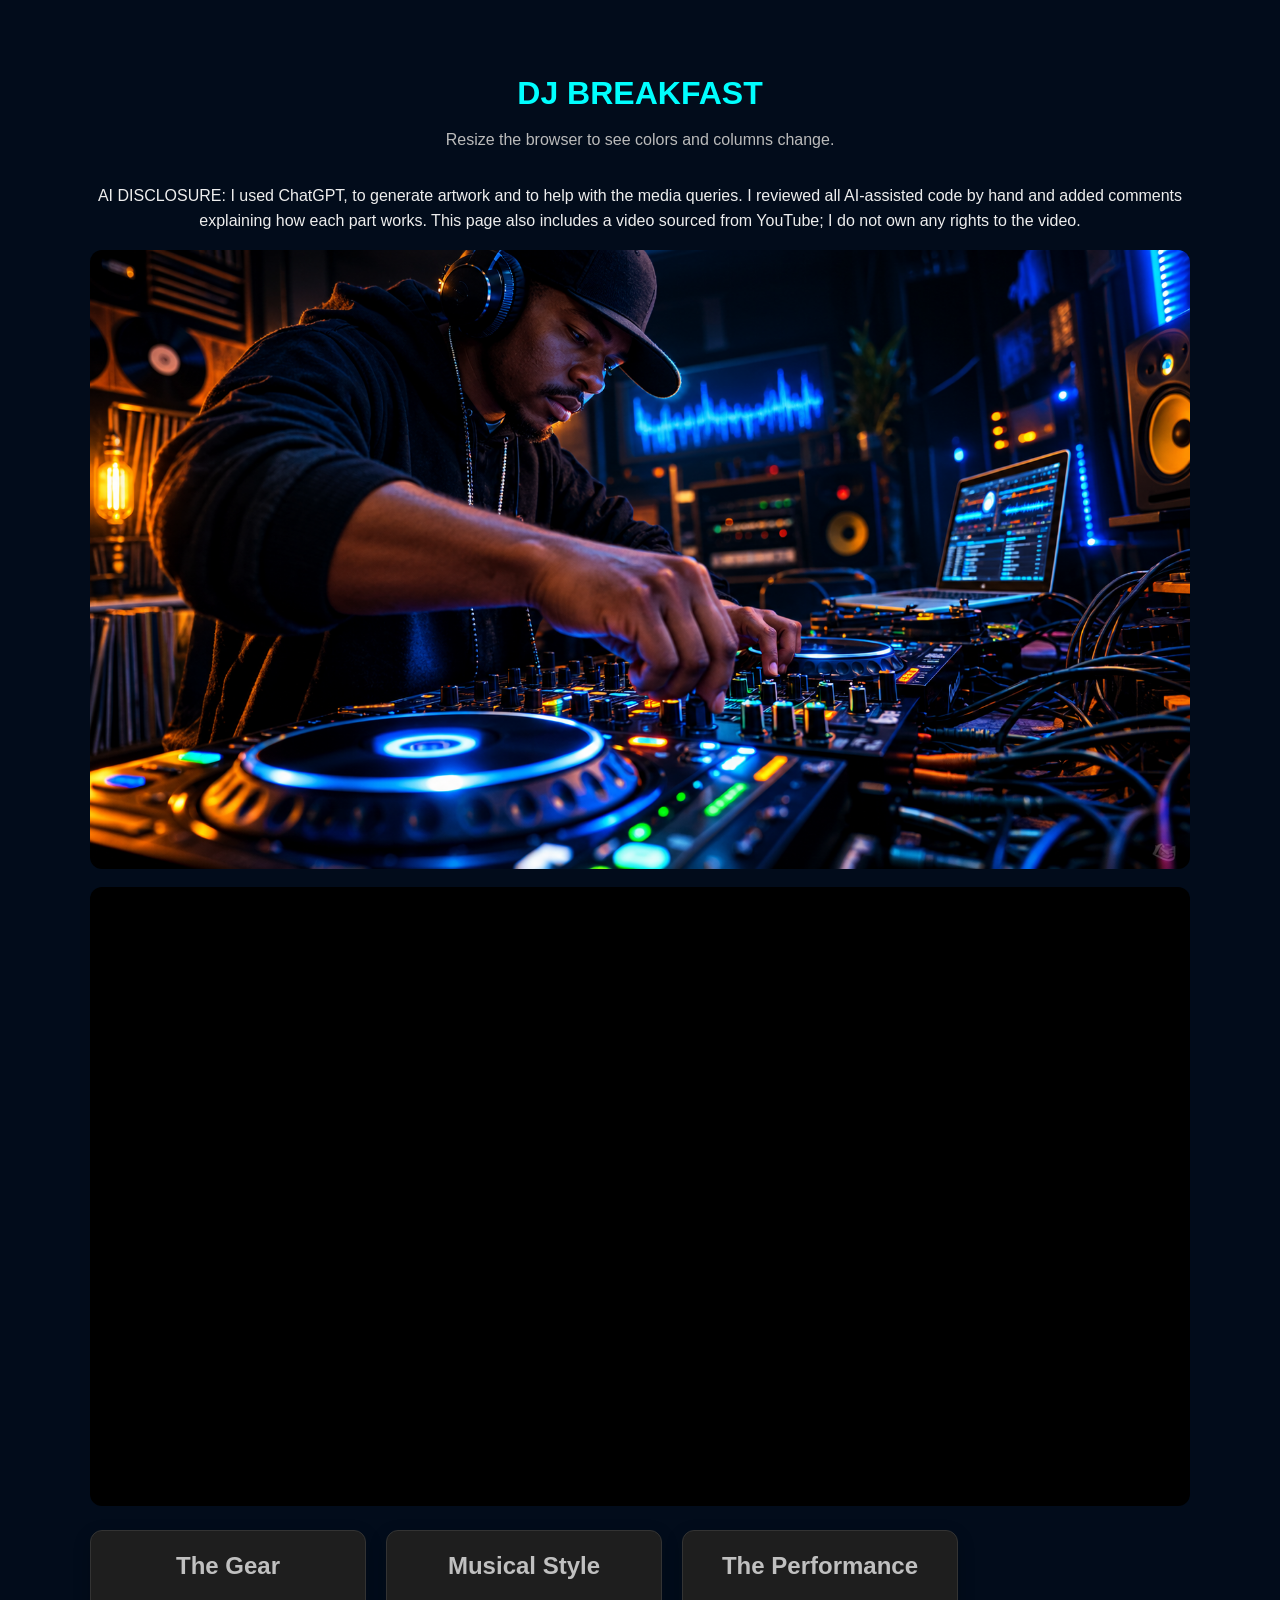
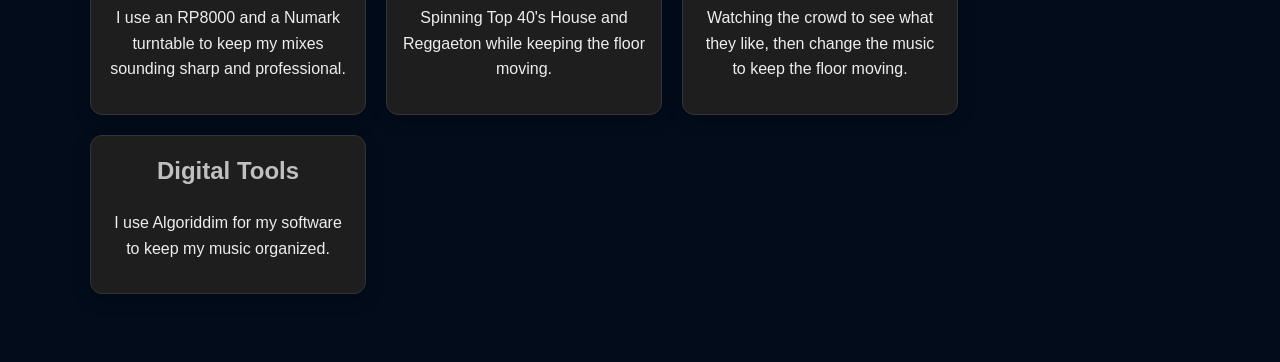
==== index.html @ 2045115d "Add files via upload" ====
<!DOCTYPE html>
<html lang="en">
<head>
  <meta charset="UTF-8">
  <!-- WHAT: Viewport meta tag. 
       WHAT IT DOES: Tells the browser to scale the page to the device width.
       WHAT IT MEANS: The site won't look like a tiny desktop page on a phone. -->
  <meta name="viewport" content="width=device-width, initial-scale=1.0">
  <title>Responsive Images and Responsive Video</title>
  <link rel="stylesheet" href="css/style.css">
</head>
<body>

  <!-- WHAT: Main container.
       WHAT IT DOES: Centers everything and stops it from spreading too wide.
       WHAT IT MEANS: The content stays in a neat middle column on big screens. -->
  <div class="container">
    <header>
      <!-- WHAT: Main heading.
           WHAT IT DOES: Sets the title of the page.
           WHAT IT MEANS: This is the biggest and most important text. -->
      <h1>DJ BREAKFAST</h1>
      
      <!-- WHAT: Lead paragraph.
           WHAT IT DOES: Gives a quick intro to the page.
           WHAT IT MEANS: This is a sub-title that explains the purpose of the site. -->
      <p class="lead">Resize the browser to see colors and columns change.</p>
      
      <!-- WHAT: AI Disclosure.
           WHAT IT DOES: Tells AI was used for the layout.
           WHAT IT MEANS: Being honest about using tools to build the project. -->
      <div class="ai-disclosure">
      </div>        <p>AI DISCLOSURE: I used ChatGPT, to generate artwork and to help with the media queries. I reviewed all AI‑assisted code by hand and added comments explaining how each part works. This page also includes a video sourced from YouTube; I do not own any rights to the video.</p>

    </header>

    <!-- WHAT: Responsive image.
         WHAT IT DOES: Fills the width of the screen and keeps its shape.
         WHAT IT MEANS: The picture won't get cut off or stretched on different phones. -->
    <img class="rwd-img" 
         src="images/studio-main.jpg" 
         alt="A wide shot of the DJ  setup with controllers and monitors">

    <!-- WHAT: Responsive video wrapper.
         WHAT IT DOES: Forces the video to keep a 16:9 widescreen shape.
         WHAT IT MEANS: The video stays looking like a movie and doesn't get black bars or crop. -->
    <div class="video-wrap">
      <iframe src="https://www.youtube.com/embed/r5X_uXoqmsE" 
              title="DJ on the ones and twos performance" 
              allowfullscreen></iframe>
    </div>

    <!-- WHAT: Cards wrapper.
         WHAT IT DOES: A flexbox that switches from 1 column to more as the screen grows.
         WHAT IT MEANS: The layout automatically adjusts based on the device size. -->
    <div class="cards">

      <!-- WHAT: Content Card.
           WHAT IT DOES: A box that holds a specific topic.
           WHAT IT MEANS: Organizes info into neat, separate sections. -->
      <div class="card">
        <h2>The Gear</h2>
        <p>I use an RP8000 and a Numark turntable to keep my mixes sounding sharp and professional.</p>
      </div>

      <div class="card">
        <h2>Musical Style</h2>
        <p>Spinning Top 40's House and Reggaeton while keeping the floor moving.</p>
      </div>

      <div class="card">
        <h2>The Performance</h2>
        <p>Watching the crowd to see what they like, then change the music to keep the floor moving.</p>
      </div>

      <div class="card">
        <h2 >Digital Tools</h2>
        <p>I use Algoriddim for my software to keep my music organized.</p>
      </div>

    </div><!-- /.cards -->
  </div><!-- /.container -->

</body>
</html>
---- css/style.css ----
/* 
   BASE STYLES (MOBILE FIRST)
   WHAT: Default styles for small screens.
   WHAT IT DOES: Sets the basic look and stacks everything in one column.
   WHAT IT MEANS: The website works on a phone first before adding desktop features.
   */

body {
  margin: 0;
  font-family: Arial, Helvetica, sans-serif;
  line-height: 1.6;
  /* Dark background for a Dark vibe */
  background-color: #0a192f; 
  color: #eee;
}

/* WHAT: Container class.
   WHAT IT DOES: Centers the page and stops it from getting too wide.
   WHAT IT MEANS: Keeps content easy to read on huge monitors. */
.container {
  max-width: 1100px;
  margin: 40px auto;
  padding: 20px;
  text-align: center;
}

h1 {
  text-align: center;
  margin: 0 0 8px;
  color: #00ffff; 
}

p.lead {
  text-align: center;
  margin: 0 0 18px;
  color: #bbb;
}

.ai-disclosure {
  font-size: 0.8rem;
  color: #777;
  margin-bottom: 30px;
  font-style: italic;
}

/* WHAT: Responsive image style.
   WHAT IT DOES: Makes the image fill the width but keep its shape.
   WHAT IT MEANS: The image scales up and down without stretching. */
.rwd-img {
  width: 100%;
  height: auto;
  display: block;
  border-radius: 12px;
  margin-bottom: 18px;
}

/* WHAT: Video wrap style.
   WHAT IT DOES: Locks a 16:9 shape so the video doesn't look stretched.
   WHAT IT MEANS: No matter the screen size, the video keeps the same shape. */
.video-wrap {
  width: 100%;
  aspect-ratio: 16 / 9;
  background: #000;
  border-radius: 12px;
  overflow: hidden;
  margin-bottom: 24px;
}

.video-wrap iframe {
  width: 100%;
  height: 100%;
  border: 0;
  display: block;
}

/* WHAT: Cards wrapper.
   WHAT IT DOES: Uses Flexbox to align the cards.
   WHAT IT MEANS: Allows cards to move from a vertical list to a side-by-side row. */
.cards {
  display: flex;
  flex-wrap: wrap;
  flex-direction: column;
  gap: 20px;
}

/* WHAT: Individual card style.
   WHAT IT DOES: Adds a background, padding, and a shadow.
   WHAT IT MEANS: Makes each section look like a separate "card" on the page. */
.card {
  background: #1e1e1e;
  border-radius: 12px;
  padding: 16px;
  box-shadow: 0 6px 18px rgba(0, 0, 0, 0.2);
  border: 1px solid #333;
}

.card h2 {
  color: #C0C0C0; 
  margin-top: 0;
}

/* 
   BREAKPOINT 1: TABLET (600px and up)
   WHAT: Media query for medium screens.
   WHAT IT DOES: Changes background to a slightly lighter dark blue.
   WHAT IT MEANS: The screen is now wide enough to show two items.
    */
@media (min-width: 600px) {
  body { background-color: #112240; }

  .cards { flex-direction: row; }

  /* width 48% means two cards fit in one row */
  .card { width: 48%; }
}

/* 
   BREAKPOINT 2: DESKTOP (900px and up)
   WHAT: Media query for larger screens.
   WHAT IT DOES: Changes background to a deep midnight blue and makes 3 columns.
   WHAT IT MEANS: More space allows us to fit three items in one row.
    */
@media (min-width: 900px) {
  body { background-color: #0a192f; }

  /* width 30% means three cards fit in one row */
  .card { width: 30%; }
}

/* 
   BREAKPOINT 3: LARGE DESKTOP (1200px and up)
   WHAT: Media query for extra-large screens.
   WHAT IT DOES: Changes background to a very dark navy and adds more padding.
   WHAT IT MEANS: Maximizes the use of a large monitor by showing everything in one row.
   */
@media (min-width: 1200px) {
  body { background-color: #020c1b; }

  .container { padding: 28px; }

  /* width 22% means four cards fit in one row */
  .card { width: 22%; }
}
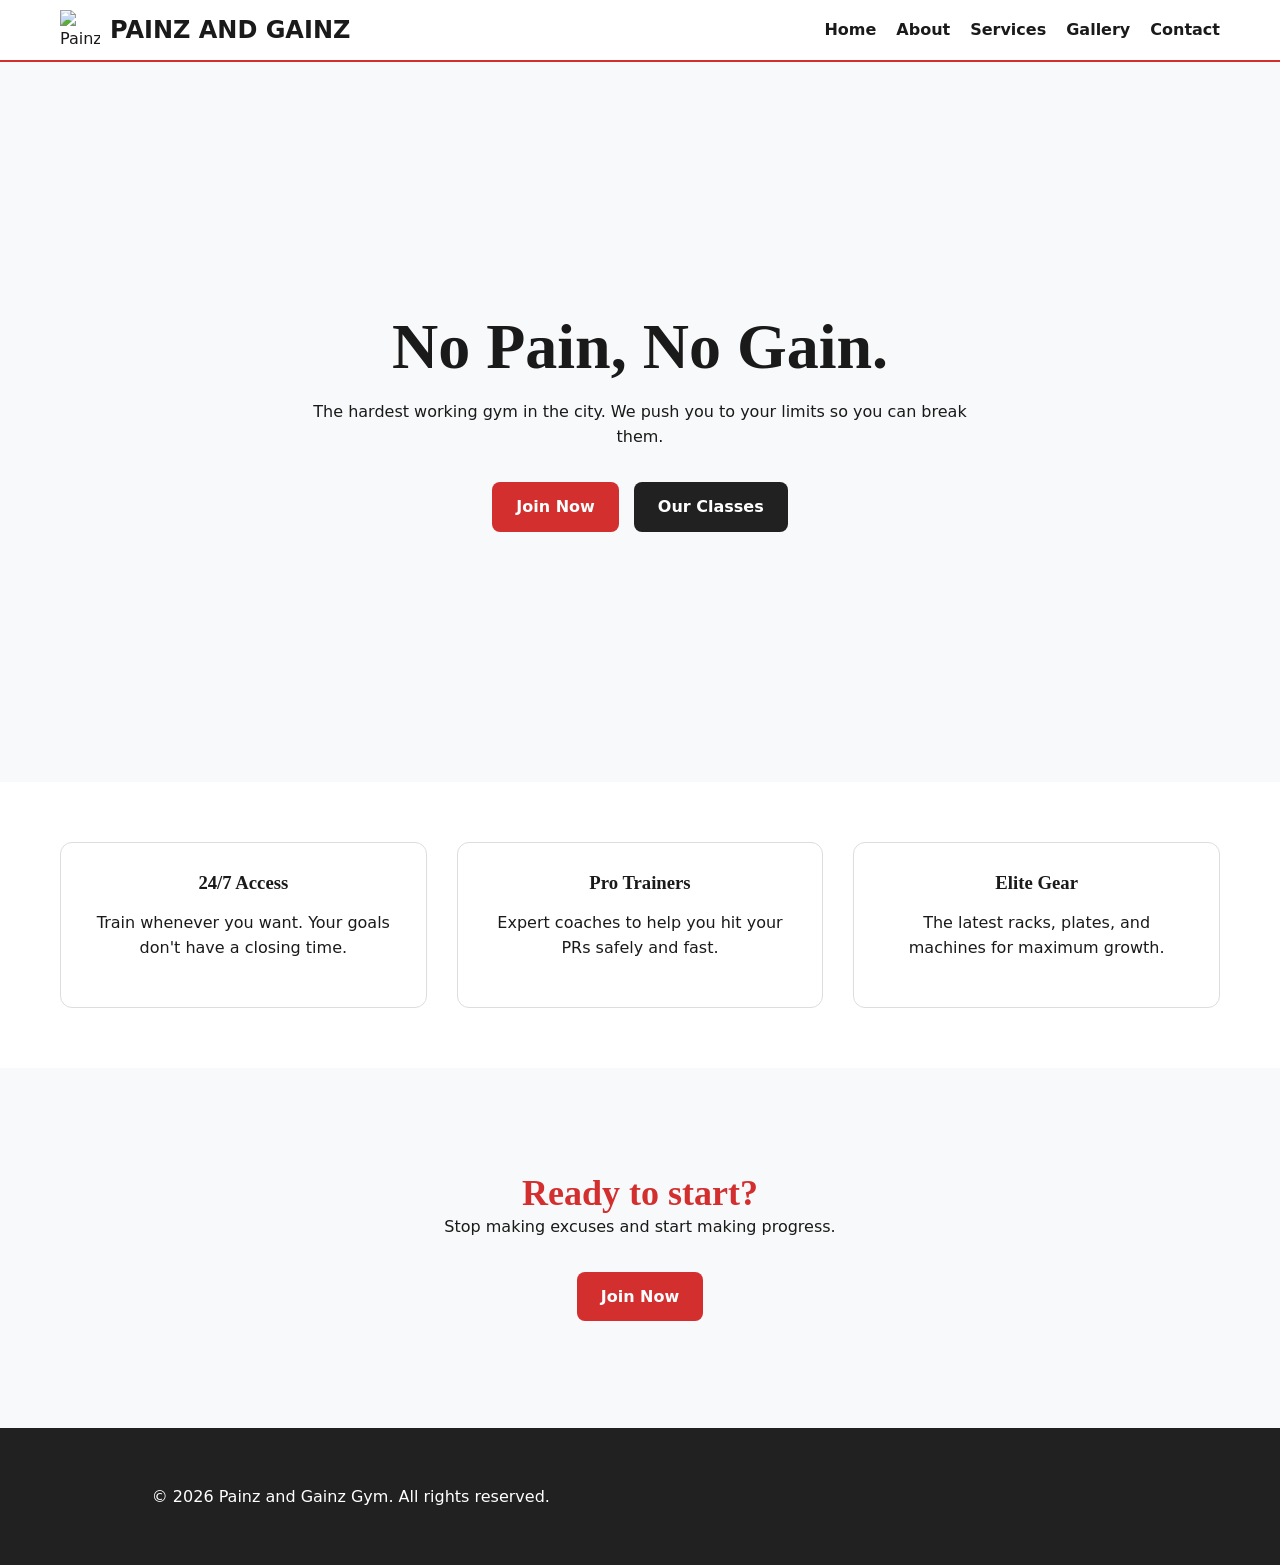
==== commit 476a1a2e: "Add files via upload" ====
--- a/index.html
+++ b/index.html
@@ -2,84 +2,104 @@
 <html lang="en">
 <head>
   <meta charset="UTF-8">
-  <!-- WHAT: Viewport meta tag. 
-       WHAT IT DOES: Tells the browser to scale the page to the device width.
-       WHAT IT MEANS: The site won't look like a tiny desktop page on a phone. -->
   <meta name="viewport" content="width=device-width, initial-scale=1.0">
-  <title>Responsive Images and Responsive Video</title>
+  <title>Painz and Gainz — Home</title>
+  <!-- Link to CSS (WHAT IT IS). 
+       Connects HTML to the style sheet (WHAT IT DOES). 
+       Keeps layout separate from content (WHAT IT MEANS). -->
   <link rel="stylesheet" href="css/style.css">
 </head>
 <body>
 
-  <!-- WHAT: Main container.
-       WHAT IT DOES: Centers everything and stops it from spreading too wide.
-       WHAT IT MEANS: The content stays in a neat middle column on big screens. -->
-  <div class="container">
-    <header>
-      <!-- WHAT: Main heading.
-           WHAT IT DOES: Sets the title of the page.
-           WHAT IT MEANS: This is the biggest and most important text. -->
-      <h1>DJ BREAKFAST</h1>
-      
-      <!-- WHAT: Lead paragraph.
-           WHAT IT DOES: Gives a quick intro to the page.
-           WHAT IT MEANS: This is a sub-title that explains the purpose of the site. -->
-      <p class="lead">Resize the browser to see colors and columns change.</p>
-      
-      <!-- WHAT: AI Disclosure.
-           WHAT IT DOES: Tells AI was used for the layout.
-           WHAT IT MEANS: Being honest about using tools to build the project. -->
-      <div class="ai-disclosure">
-      </div>        <p>AI DISCLOSURE: I used ChatGPT, to generate artwork and to help with the media queries. I reviewed all AI‑assisted code by hand and added comments explaining how each part works. This page also includes a video sourced from YouTube; I do not own any rights to the video.</p>
+  <!-- Header (WHAT IT IS). 
+       Top part of the page (WHAT IT DOES). 
+       Holds the logo and links (WHAT IT MEANS). -->
+  <header class="site-header">
+    <div class="header-inner">
+      <!-- Logo (WHAT IT IS). 
+           Actual hand-drawn SVG logo (WHAT IT DOES). 
+           Shows the brand image (WHAT IT MEANS). -->
+      <a href="index.html" class="brand-container">
+        <img src="img/logo.svg" alt="Painz and Gainz Logo" width="40" height="40">
+        <span class="brand-text">Painz and Gainz</span>
+      </a>
 
-    </header>
+      <!-- Navigation (WHAT IT IS). 
+           Link list (WHAT IT DOES). 
+           Lets users jump to pages (WHAT IT MEANS). -->
+      <nav id="primary-nav">
+        <a href="index.html">Home</a>
+        <a href="about.html">About</a>
+        <a href="services.html">Services</a>
+        <a href="gallery.html">Gallery</a>
+        <a href="contact.html">Contact</a>
+      </nav>
 
-    <!-- WHAT: Responsive image.
-         WHAT IT DOES: Fills the width of the screen and keeps its shape.
-         WHAT IT MEANS: The picture won't get cut off or stretched on different phones. -->
-    <img class="rwd-img" 
-         src="images/studio-main.jpg" 
-         alt="A wide shot of the DJ  setup with controllers and monitors">
+      <!-- Mobile Toggle (WHAT IT IS). 
+           Menu button for phones (WHAT IT DOES). 
+           Toggles the nav drawer (WHAT IT MEANS). -->
+      <button type="button" class="menu-toggle" id="menu-btn" 
+              aria-expanded="false" aria-controls="primary-nav" aria-label="Open menu">
+        <svg width="30" height="30" viewBox="0 0 24 24" fill="none" stroke="currentColor" stroke-width="2">
+          <line x1="3" y1="12" x2="21" y2="12"></line>
+          <line x1="3" y1="6" x2="21" y2="6"></line>
+          <line x1="3" y1="18" x2="21" y2="18"></line>
+        </svg>
+      </button>
+    </div>
+  </header>
 
-    <!-- WHAT: Responsive video wrapper.
-         WHAT IT DOES: Forces the video to keep a 16:9 widescreen shape.
-         WHAT IT MEANS: The video stays looking like a movie and doesn't get black bars or crop. -->
-    <div class="video-wrap">
-      <iframe src="https://www.youtube.com/embed/r5X_uXoqmsE" 
-              title="DJ on the ones and twos performance" 
-              allowfullscreen></iframe>
-    </div>
+  <main>
+    <!-- Hero Section (WHAT IT IS). 
+         Big intro area (WHAT IT DOES). 
+         Grabs the user's attention (WHAT IT MEANS). -->
+    <section class="hero">
+      <h1>No Pain, No Gain.</h1>
+      <p>The hardest working gym in the city. We push you to your limits so you can break them.</p>
+      <div class="hero-btns">
+        <a href="contact.html" class="btn btn-primary">Join Now</a>
+        <a href="services.html" class="btn btn-secondary">Our Classes</a>
+      </div>
+    </section>
 
-    <!-- WHAT: Cards wrapper.
-         WHAT IT DOES: A flexbox that switches from 1 column to more as the screen grows.
-         WHAT IT MEANS: The layout automatically adjusts based on the device size. -->
-    <div class="cards">
+    <!-- Features Section (WHAT IT IS). 
+         Grid of gym benefits (WHAT IT DOES). 
+         Shows why this gym is better (WHAT IT MEANS). -->
+    <section class="feature-grid">
+      <article class="card">
+        <h3>24/7 Access</h3>
+        <p>Train whenever you want. Your goals don't have a closing time.</p>
+      </article>
+      <article class="card">
+        <h3>Pro Trainers</h3>
+        <p>Expert coaches to help you hit your PRs safely and fast.</p>
+      </article>
+      <article class="card">
+        <h3>Elite Gear</h3>
+        <p>The latest racks, plates, and machines for maximum growth.</p>
+      </article>
+    </section>
 
-      <!-- WHAT: Content Card.
-           WHAT IT DOES: A box that holds a specific topic.
-           WHAT IT MEANS: Organizes info into neat, separate sections. -->
-      <div class="card">
-        <h2>The Gear</h2>
-        <p>I use an RP8000 and a Numark turntable to keep my mixes sounding sharp and professional.</p>
-      </div>
+    <!-- Repeat Call-to-Action (WHAT IT IS). 
+         Second chance to join (WHAT IT DOES). 
+         Encourages users to sign up after reading (WHAT IT MEANS). -->
+    <section class="hero" style="min-height: 40vh;">
+      <h2>Ready to start?</h2>
+      <p>Stop making excuses and start making progress.</p>
+      <a href="contact.html" class="btn btn-primary">Join Now</a>
+    </section>
+  </main>
 
-      <div class="card">
-        <h2>Musical Style</h2>
-        <p>Spinning Top 40's House and Reggaeton while keeping the floor moving.</p>
-      </div>
+  <!-- Footer (WHAT IT IS). 
+       Bottom of the page (WHAT IT DOES). 
+       Contains copyright and basic info (WHAT IT MEANS). -->
+  <footer class="site-footer">
+    <p>&copy; 2026 Painz and Gainz Gym. All rights reserved.</p>
+  </footer>
 
-      <div class="card">
-        <h2>The Performance</h2>
-        <p>Watching the crowd to see what they like, then change the music to keep the floor moving.</p>
-      </div>
-
-      <div class="card">
-        <h2 >Digital Tools</h2>
-        <p>I use Algoriddim for my software to keep my music organized.</p>
-      </div>
-
-    </div><!-- /.cards -->
-  </div><!-- /.container -->
-
+  <!-- JS (WHAT IT IS). 
+       Mobile menu logic (WHAT IT DOES). 
+       Makes the menu open and close (WHAT IT MEANS). -->
+  <script src="js/script.js"></script>
 </body>
-</html>
+</html>
--- a/css/style.css
+++ b/css/style.css
@@ -1,143 +1,262 @@
-/* 
-   BASE STYLES (MOBILE FIRST)
-   WHAT: Default styles for small screens.
-   WHAT IT DOES: Sets the basic look and stacks everything in one column.
-   WHAT IT MEANS: The website works on a phone first before adding desktop features.
-   */
+/* =====================================================================
+   Color palette
+   bg:       #ffffff   (White)
+   surface:  #f8f9fa   (Light grey)
+   text:     #1a1a1a   (Near black)
+   primary:  #d32f2f   (Power red)
+   accent:   #212121   (Dark charcoal)
+   ===================================================================== */
+
+*, *::before, *::after { 
+  box-sizing: border-box; 
+}
 
 body {
   margin: 0;
-  font-family: Arial, Helvetica, sans-serif;
+  font-family: "Inter", system-ui, sans-serif;
+  color: #1a1a1a;
+  background-color: #ffffff;
   line-height: 1.6;
-  /* Dark background for a Dark vibe */
-  background-color: #0a192f; 
-  color: #eee;
-}
-
-/* WHAT: Container class.
-   WHAT IT DOES: Centers the page and stops it from getting too wide.
-   WHAT IT MEANS: Keeps content easy to read on huge monitors. */
-.container {
-  max-width: 1100px;
+}
+
+/* Type hierarchy (WHAT IT IS).
+   Uses clamp for fluid sizes (WHAT IT DOES).
+   Makes text fit any screen (WHAT IT MEANS). */
+h1, h2, h3 { 
+  font-family: "Playfair Display", Georgia, serif; 
+  line-height: 1.1; 
+  margin: 0;
+}
+
+h1 { font-size: clamp(2.5rem, 6vw, 4rem); }
+h2 { font-size: clamp(1.5rem, 3vw, 2.25rem); color: #d32f2f; }
+p { font-size: clamp(1rem, 1.2vw, 1.125rem); max-width: 65ch; }
+
+img { max-width: 100%; height: auto; display: block; }
+
+/* Buttons (WHAT IT IS).
+   Styles the action buttons (WHAT IT DOES).
+   Draws attention to key actions (WHAT IT MEANS). */
+.btn {
+  display: inline-block;
+  padding: 12px 24px;
+  border-radius: 8px;
+  font-weight: 600;
+  text-decoration: none;
+  transition: all 0.2s ease;
+}
+
+.btn-primary {
+  background-color: #d32f2f;
+  color: #fff;
+}
+
+.btn-primary:hover {
+  background-color: #b71c1c;
+}
+
+.btn-secondary {
+  background-color: #212121;
+  color: #fff;
+}
+
+.btn-secondary:hover {
+  background-color: #000;
+}
+
+/* Header (WHAT IT IS).
+   Sticky top navigation (WHAT IT DOES).
+   Keeps links visible while scrolling (WHAT IT MEANS). */
+.site-header {
+  position: sticky;
+  top: 0;
+  z-index: 1000;
+  background: #fff;
+  border-bottom: 2px solid #d32f2f;
+}
+
+.header-inner {
+  display: flex;
+  justify-content: space-between;
+  align-items: center;
+  max-width: 1200px;
+  margin: 0 auto;
+  padding: 10px 20px;
+}
+
+.brand-container {
+  display: flex;
+  align-items: center;
+  gap: 10px;
+  text-decoration: none;
+  color: #1a1a1a;
+}
+
+.brand-text {
+  font-size: 1.5rem;
+  font-weight: 800;
+  text-transform: uppercase;
+}
+
+#primary-nav {
+  display: flex;
+  gap: 20px;
+}
+
+#primary-nav a {
+  text-decoration: none;
+  color: #1a1a1a;
+  font-weight: 600;
+}
+
+#primary-nav a:hover {
+  color: #d32f2f;
+}
+
+/* Hero (WHAT IT IS).
+   Big intro section (WHAT IT DOES).
+   Makes a strong first impression (WHAT IT MEANS). */
+.hero {
+  display: flex;
+  flex-direction: column;
+  justify-content: center;
+  align-items: center;
+  text-align: center;
+  min-height: 80vh;
+  padding: 40px 20px;
+  background-color: #f8f9fa;
+}
+
+.hero h1 { margin-bottom: 1rem; }
+.hero p { margin: 0 auto 2rem auto; }
+.hero-btns { display: flex; gap: 15px; justify-content: center; }
+
+/* Grid (WHAT IT IS).
+   Layout for feature cards (WHAT IT DOES).
+   Organizes info in a clean way (WHAT IT MEANS). */
+.feature-grid {
+  display: grid;
+  grid-template-columns: repeat(auto-fit, minmax(280px, 1fr));
+  gap: 30px;
+  max-width: 1200px;
+  margin: 0 auto;
+  padding: 60px 20px;
+}
+
+.card {
+  background: #fff;
+  padding: 30px;
+  border-radius: 12px;
+  border: 1px solid #ddd;
+  text-align: center;
+  transition: transform 0.3s ease;
+}
+
+.card:hover { transform: translateY(-5px); }
+
+/* About Page Grid (WHAT IT IS).
+   Two column layout for story (WHAT IT DOES).
+   Balances text and image (WHAT IT MEANS). */
+.about-grid {
+  display: grid;
+  grid-template-columns: 1fr 1fr;
+  gap: 32px;
+  max-width: 1200px;
+  margin: 0 auto;
+  padding: 60px 20px;
+  align-items: center;
+}
+
+@media (max-width: 767px) {
+  .about-grid {
+    grid-template-columns: 1fr;
+  }
+}
+
+/* Team Grid (WHAT IT IS).
+   Auto-responsive grid for team (WHAT IT DOES).
+   Fits any number of cards (WHAT IT MEANS). */
+.team-grid {
+  display: grid;
+  grid-template-columns: repeat(auto-fit, minmax(240px, 1fr));
+  gap: 30px;
+  max-width: 1200px;
+  margin: 0 auto;
+  padding: 60px 20px;
+}
+
+.team-card {
+  background: #fff;
+  padding: 20px;
+  border-radius: 12px;
+  border: 1px solid #ddd;
+  text-align: center;
+}
+
+/* Callout (WHAT IT IS).
+   Special block for quotes (WHAT IT DOES).
+   Makes a point stand out (WHAT IT MEANS). */
+.callout {
+  background: #f8f9fa;
+  border-left: 8px solid #d32f2f;
+  padding: 20px;
   margin: 40px auto;
-  padding: 20px;
-  text-align: center;
-}
-
-h1 {
-  text-align: center;
-  margin: 0 0 8px;
-  color: #00ffff; 
-}
-
-p.lead {
-  text-align: center;
-  margin: 0 0 18px;
-  color: #bbb;
-}
-
-.ai-disclosure {
-  font-size: 0.8rem;
-  color: #777;
-  margin-bottom: 30px;
+  max-width: 800px;
   font-style: italic;
 }
 
-/* WHAT: Responsive image style.
-   WHAT IT DOES: Makes the image fill the width but keep its shape.
-   WHAT IT MEANS: The image scales up and down without stretching. */
-.rwd-img {
-  width: 100%;
-  height: auto;
-  display: block;
-  border-radius: 12px;
-  margin-bottom: 18px;
-}
-
-/* WHAT: Video wrap style.
-   WHAT IT DOES: Locks a 16:9 shape so the video doesn't look stretched.
-   WHAT IT MEANS: No matter the screen size, the video keeps the same shape. */
-.video-wrap {
-  width: 100%;
-  aspect-ratio: 16 / 9;
-  background: #000;
-  border-radius: 12px;
-  overflow: hidden;
-  margin-bottom: 24px;
-}
-
-.video-wrap iframe {
-  width: 100%;
-  height: 100%;
-  border: 0;
-  display: block;
-}
-
-/* WHAT: Cards wrapper.
-   WHAT IT DOES: Uses Flexbox to align the cards.
-   WHAT IT MEANS: Allows cards to move from a vertical list to a side-by-side row. */
-.cards {
-  display: flex;
-  flex-wrap: wrap;
-  flex-direction: column;
-  gap: 20px;
-}
-
-/* WHAT: Individual card style.
-   WHAT IT DOES: Adds a background, padding, and a shadow.
-   WHAT IT MEANS: Makes each section look like a separate "card" on the page. */
-.card {
-  background: #1e1e1e;
-  border-radius: 12px;
-  padding: 16px;
-  box-shadow: 0 6px 18px rgba(0, 0, 0, 0.2);
-  border: 1px solid #333;
-}
-
-.card h2 {
-  color: #C0C0C0; 
-  margin-top: 0;
-}
-
-/* 
-   BREAKPOINT 1: TABLET (600px and up)
-   WHAT: Media query for medium screens.
-   WHAT IT DOES: Changes background to a slightly lighter dark blue.
-   WHAT IT MEANS: The screen is now wide enough to show two items.
-    */
-@media (min-width: 600px) {
-  body { background-color: #112240; }
-
-  .cards { flex-direction: row; }
-
-  /* width 48% means two cards fit in one row */
-  .card { width: 48%; }
-}
-
-/* 
-   BREAKPOINT 2: DESKTOP (900px and up)
-   WHAT: Media query for larger screens.
-   WHAT IT DOES: Changes background to a deep midnight blue and makes 3 columns.
-   WHAT IT MEANS: More space allows us to fit three items in one row.
-    */
-@media (min-width: 900px) {
-  body { background-color: #0a192f; }
-
-  /* width 30% means three cards fit in one row */
-  .card { width: 30%; }
-}
-
-/* 
-   BREAKPOINT 3: LARGE DESKTOP (1200px and up)
-   WHAT: Media query for extra-large screens.
-   WHAT IT DOES: Changes background to a very dark navy and adds more padding.
-   WHAT IT MEANS: Maximizes the use of a large monitor by showing everything in one row.
-   */
-@media (min-width: 1200px) {
-  body { background-color: #020c1b; }
-
-  .container { padding: 28px; }
-
-  /* width 22% means four cards fit in one row */
-  .card { width: 22%; }
-}
+/* Footer (WHAT IT IS).
+   Bottom info area (WHAT IT DOES).
+   Provides copyright and basic links (WHAT IT MEANS). */
+.site-footer {
+  background: #212121;
+  color: #fff;
+  text-align: center;
+  padding: 40px 20px;
+}
+
+/* Accessibility (WHAT IT IS).
+   Visible focus rings (WHAT IT DOES).
+   Helps keyboard users navigate (WHAT IT MEANS). */
+:focus-visible {
+  outline: 3px solid #d32f2f;
+  outline-offset: 3px;
+}
+
+/* Mobile Nav (WHAT IT IS).
+   Hamburger menu for phones (WHAT IT DOES).
+   Saves screen space (WHAT IT MEANS). */
+.menu-toggle { 
+  display: none; 
+  background: none;
+  border: none;
+  cursor: pointer;
+}
+
+@media (max-width: 767px) {
+  .menu-toggle { display: block; }
+  #primary-nav {
+    position: fixed; 
+    top: 60px; right: 0; bottom: 0;
+    width: 250px; 
+    background: #fff;
+    transform: translateX(100%);
+    transition: transform 0.3s ease;
+    display: flex;
+    flex-direction: column;
+    padding: 20px;
+    box-shadow: -5px 0 10px rgba(0,0,0,0.1);
+    z-index: 999;
+  }
+  body.menu-open #primary-nav { transform: translateX(0); }
+}
+
+/* Reduced Motion (WHAT IT IS).
+   Stops movement (WHAT IT DOES).
+   Prevents nausea for some users (WHAT IT MEANS). */
+@media (prefers-reduced-motion: reduce) {
+  *, *::before, *::after {
+    animation-duration: 0.01ms !important;
+    transition-duration: 0.01ms !important;
+  }
+}
